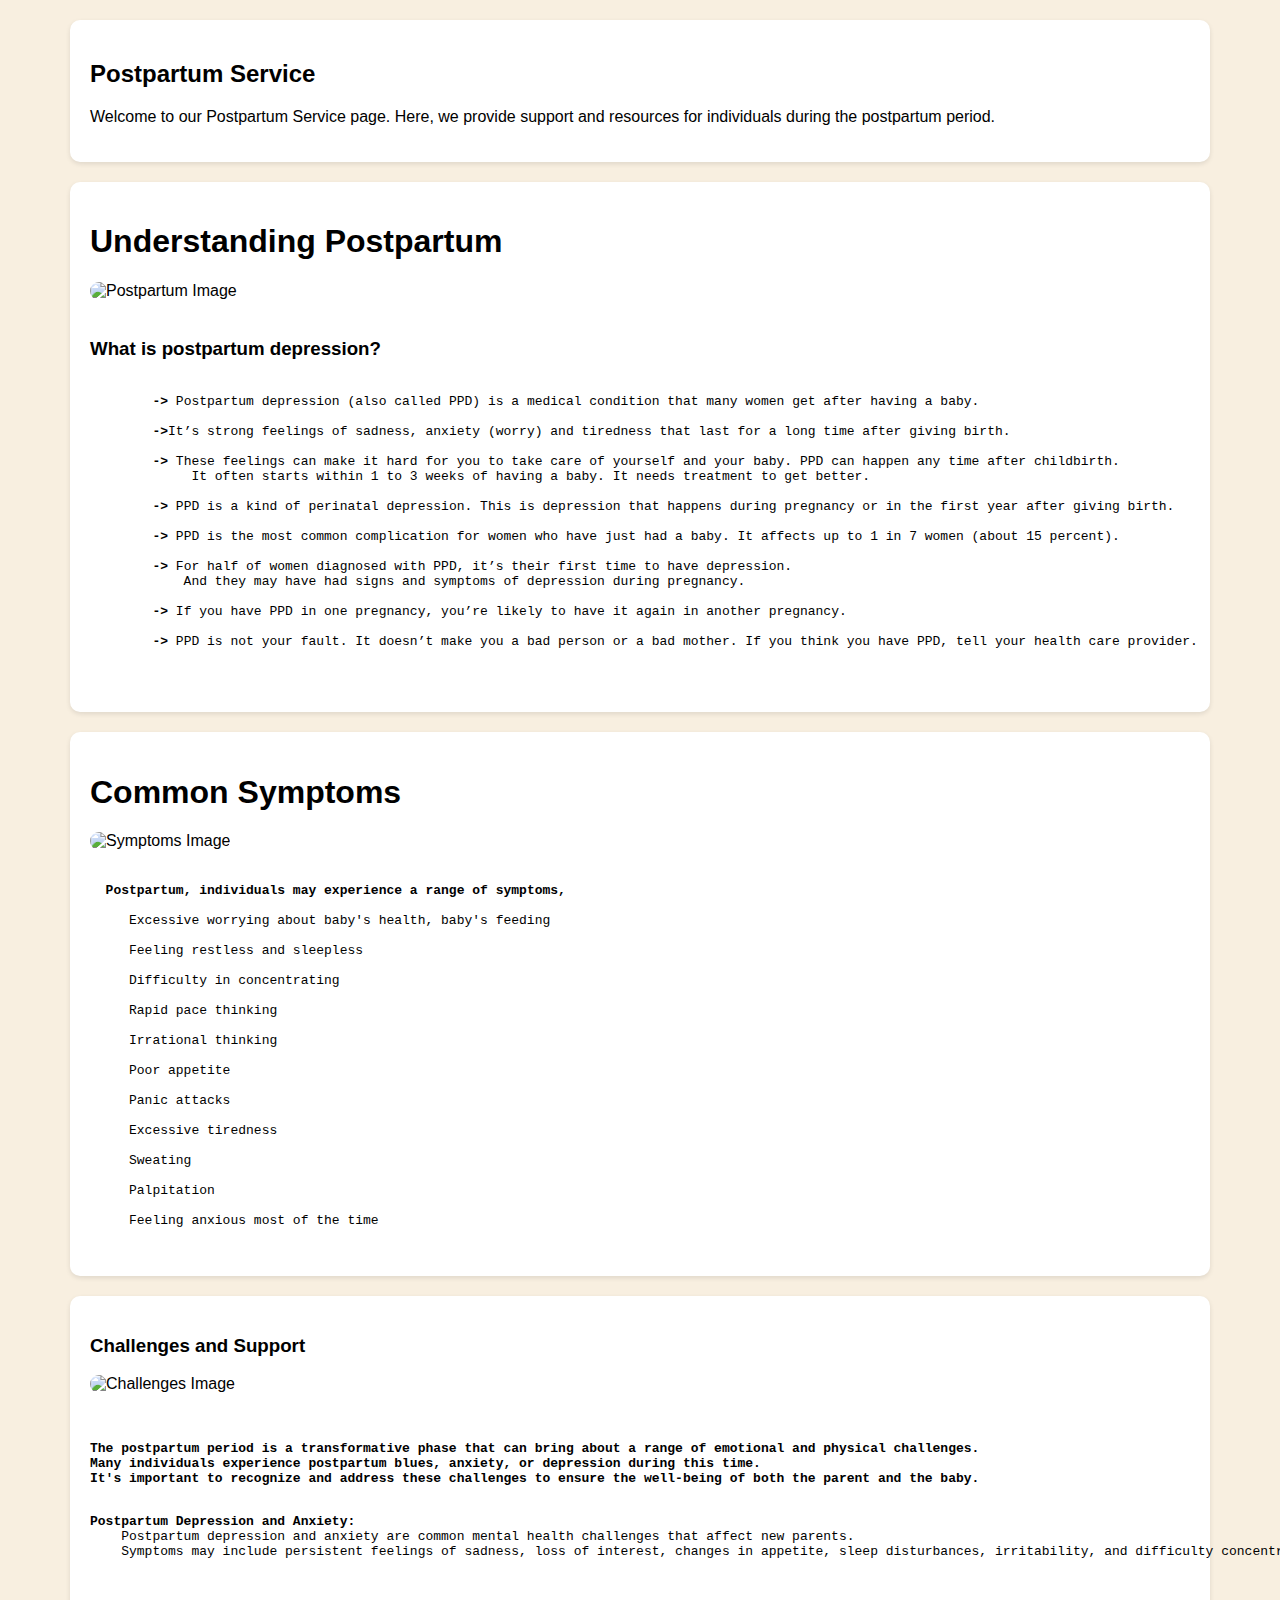
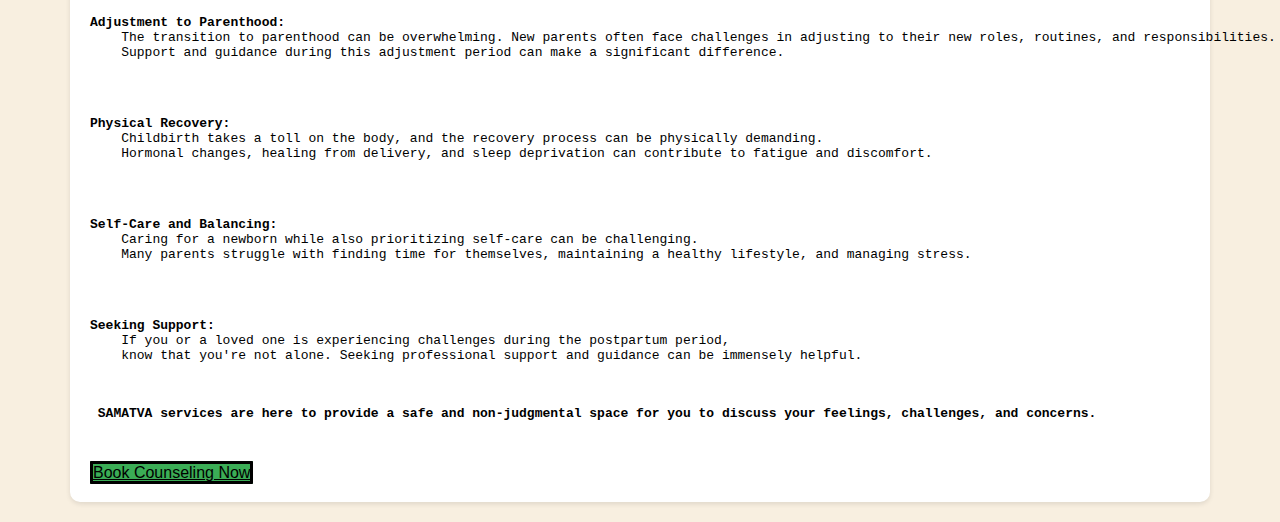
==== Postpartum.html @ 12662ce7 "Add files via upload" ====
<!DOCTYPE html>
<html lang="en">
<head>
    <meta charset="UTF-8">
    <meta name="viewport" content="width=device-width, initial-scale=1.0">
    <link rel="stylesheet" href="styles.css">
    <title>Postpartum Service</title>
    <style>
        /* Custom CSS */
        body {
            font-family: Arial, sans-serif;
            background-color: #f8efe0;
            margin: 20px;
            padding: 0;
        }
        .container {
            max-width: 1100px;
            margin: 0 auto;
            padding: 20px;
        }
        .container {
            background-color: #ffffff;
            border-radius: 10px;
            box-shadow: 0 2px 5px rgba(0, 0, 0, 0.1);
            padding: 20px;
            margin-bottom: 20px;
        }
        .container img {
            max-width: 50%;
            height: auto;
            border-radius: 10px;
            margin-bottom: 20px;
        }
        .btn-custom {
            background-color: #3bad56;
            border: solid;
            border-radius: 1px;
            color: black;
        }

        .btn-custom:hover {
            background-color: #2b6b39
             
        }

         
    </style>
</head>
<body>
    <div class="container">
        <h2 class="commonHead text-center">
            Postpartum Service</h2>
            <p>Welcome to our Postpartum Service page. Here, we provide support and resources for individuals during the postpartum period.</p>
        </div>
        
        <div class="container">
            <h1>Understanding Postpartum</h1>
            
            <img src="/images/postpartum.png" alt="Postpartum Image">
            <h3>What is postpartum depression?</h3>
            <pre>  
        <b>-></b> Postpartum depression (also called PPD) is a medical condition that many women get after having a baby.

        <b>-></b>It’s strong feelings of sadness, anxiety (worry) and tiredness that last for a long time after giving birth.

        <b>-></b> These feelings can make it hard for you to take care of yourself and your baby. PPD can happen any time after childbirth.
             It often starts within 1 to 3 weeks of having a baby. It needs treatment to get better.

        <b>-></b> PPD is a kind of perinatal depression. This is depression that happens during pregnancy or in the first year after giving birth.

        <b>-></b> PPD is the most common complication for women who have just had a baby. It affects up to 1 in 7 women (about 15 percent).

        <b>-></b> For half of women diagnosed with PPD, it’s their first time to have depression. 
            And they may have had signs and symptoms of depression during pregnancy. 

        <b>-></b> If you have PPD in one pregnancy, you’re likely to have it again in another pregnancy.

        <b>-></b> PPD is not your fault. It doesn’t make you a bad person or a bad mother. If you think you have PPD, tell your health care provider.
                
            </pre>
        </div>
        
        <div class="container">
            <h1>Common Symptoms</h1>

            <img src="/images/postpartum-anxiety-symptoms-treatment.jpg" alt="Symptoms Image">
    <pre>
 <b> Postpartum, individuals may experience a range of symptoms, </b>

     Excessive worrying about baby's health, baby's feeding

     Feeling restless and sleepless

     Difficulty in concentrating

     Rapid pace thinking

     Irrational thinking

     Poor appetite

     Panic attacks

     Excessive tiredness

     Sweating

     Palpitation

     Feeling anxious most of the time
     </pre>
        </div>

        <div class="container">
            <h3>Challenges and Support</h3>
            <img src="/images/Postnatal-depression_17d0eeb0357_large.jpg" alt="Challenges Image">
     <pre>
<b> 
The postpartum period is a transformative phase that can bring about a range of emotional and physical challenges. 
Many individuals experience postpartum blues, anxiety, or depression during this time. 
It's important to recognize and address these challenges to ensure the well-being of both the parent and the baby.</b>
    
<p><strong>Postpartum Depression and Anxiety:</strong> 
    Postpartum depression and anxiety are common mental health challenges that affect new parents. 
    Symptoms may include persistent feelings of sadness, loss of interest, changes in appetite, sleep disturbances, irritability, and difficulty concentrating.</p>
            
<p><strong>Adjustment to Parenthood:</strong> 
    The transition to parenthood can be overwhelming. New parents often face challenges in adjusting to their new roles, routines, and responsibilities.
    Support and guidance during this adjustment period can make a significant difference.</p>
            
<p><strong>Physical Recovery:</strong>
    Childbirth takes a toll on the body, and the recovery process can be physically demanding. 
    Hormonal changes, healing from delivery, and sleep deprivation can contribute to fatigue and discomfort.</p>
            
<p><strong>Self-Care and Balancing:</strong> 
    Caring for a newborn while also prioritizing self-care can be challenging.
    Many parents struggle with finding time for themselves, maintaining a healthy lifestyle, and managing stress.</p>
            
<p><strong>Seeking Support:</strong> 
    If you or a loved one is experiencing challenges during the postpartum period, 
    know that you're not alone. Seeking professional support and guidance can be immensely helpful. </p>

<b> SAMATVA services are here to provide a safe and non-judgmental space for you to discuss your feelings, challenges, and concerns.
</b>
    </pre>
      <a href="booking_page.html" class="btn btn-custom">Book Counseling Now</a>
</div>
       
 
      
</body>
</html>
---- styles.css ----
@import url('https://fonts.googleapis.com/css2?family=Roboto:wght@400;700&display=swap');
/* Add a background color to the chat screen */
body {
    font-family: 'Roboto', sans-serif;
    background: #fef5e7;
    background-size: cover;
    background-position: center center;
    font-smooth: antialiased;
  }
  
  .logo-container
  {
    width: 100%;
    text-align: center;
  }

  .codingnexus {
    color: #fff;
    margin-top: 15px;
    font-size: 12px;
  }
  .codingnexus a {
    color: #fff;
    text-decoration: none;
  }

  #loading {
    font-size: 50px;
  }

  /* Style the chat box */
  .chat-box {
    margin: 0 auto;
    width: 600px;
    max-width: 100%;
    background-color: #ffffff;
    border-radius: 8px;
    box-shadow: 0 4px 8px rgba(0, 0, 0, 0.1);
    overflow: hidden;
    max-height: calc(100vh - 300px);
    height: calc(100vh - 300px);
  }

  .codingnexus {
    width: 100%;
    text-align: center;
  }
  
  /* Style the chat box header */
  .chat-box-header {
    background-color: #0084ff;
    color: #eeebeb;
    padding: 16px;
    font-size: 20px;
    font-weight: bold;
    border-top-left-radius: 8px;
    border-top-right-radius: 8px;
  }
  
  /* Style the chat box body */
  .chat-box-body {
    padding: 16px;
    overflow-y: auto;
    height: calc(100% - 145px);
  }
  
  /* Style the chat messages */
  .chat-box-body .message,
  .chat-box-body .response {
    margin-bottom: 16px;
    padding: 8px 16px;
    border-radius: 8px;
  }
  
  /* Style the user's messages */
  .chat-box-body .message {
    background-color: #e6e6e6;
    color: #333333;
  }
  
  /* Style the chatbot's responses */
  .chat-box-body .response {
    background-color: #0084ff;
    color: #ffffff;
    text-align: right;
  }
  
  /* Style the chat box footer */
  .chat-box-footer {
    bottom: 0;
    display: flex;
    align-items: center;
    background-color: #ffffff;
    border-top: 1px solid #e6e6e6;
    padding: 8px 16px;
  }
  
  /* Style the input field */
  .chat-box-footer input[type="text"] {
    flex: 1;
    padding: 8px;
    border: 1px solid #e6e6e6;
    border-radius: 8px;
    font-size: 16px;
    outline: none;
  }
  
  /* Style the button */
  .chat-box-footer button {
    margin-left: 8px;
    padding: 8px 16px;
    background-color: #0084ff;
    color: #ffffff;
    font-size: 16px;
    font-weight: bold;
    border: none;
    border-radius: 8px;
    cursor: pointer;
  }
  
  /* Add some hover effects to the button */
  .chat-box-footer button:hover {
    background-color: #0073e6;
  }
  
  .chat-box-footer button:active {
    background-color: #005bbf;
  }
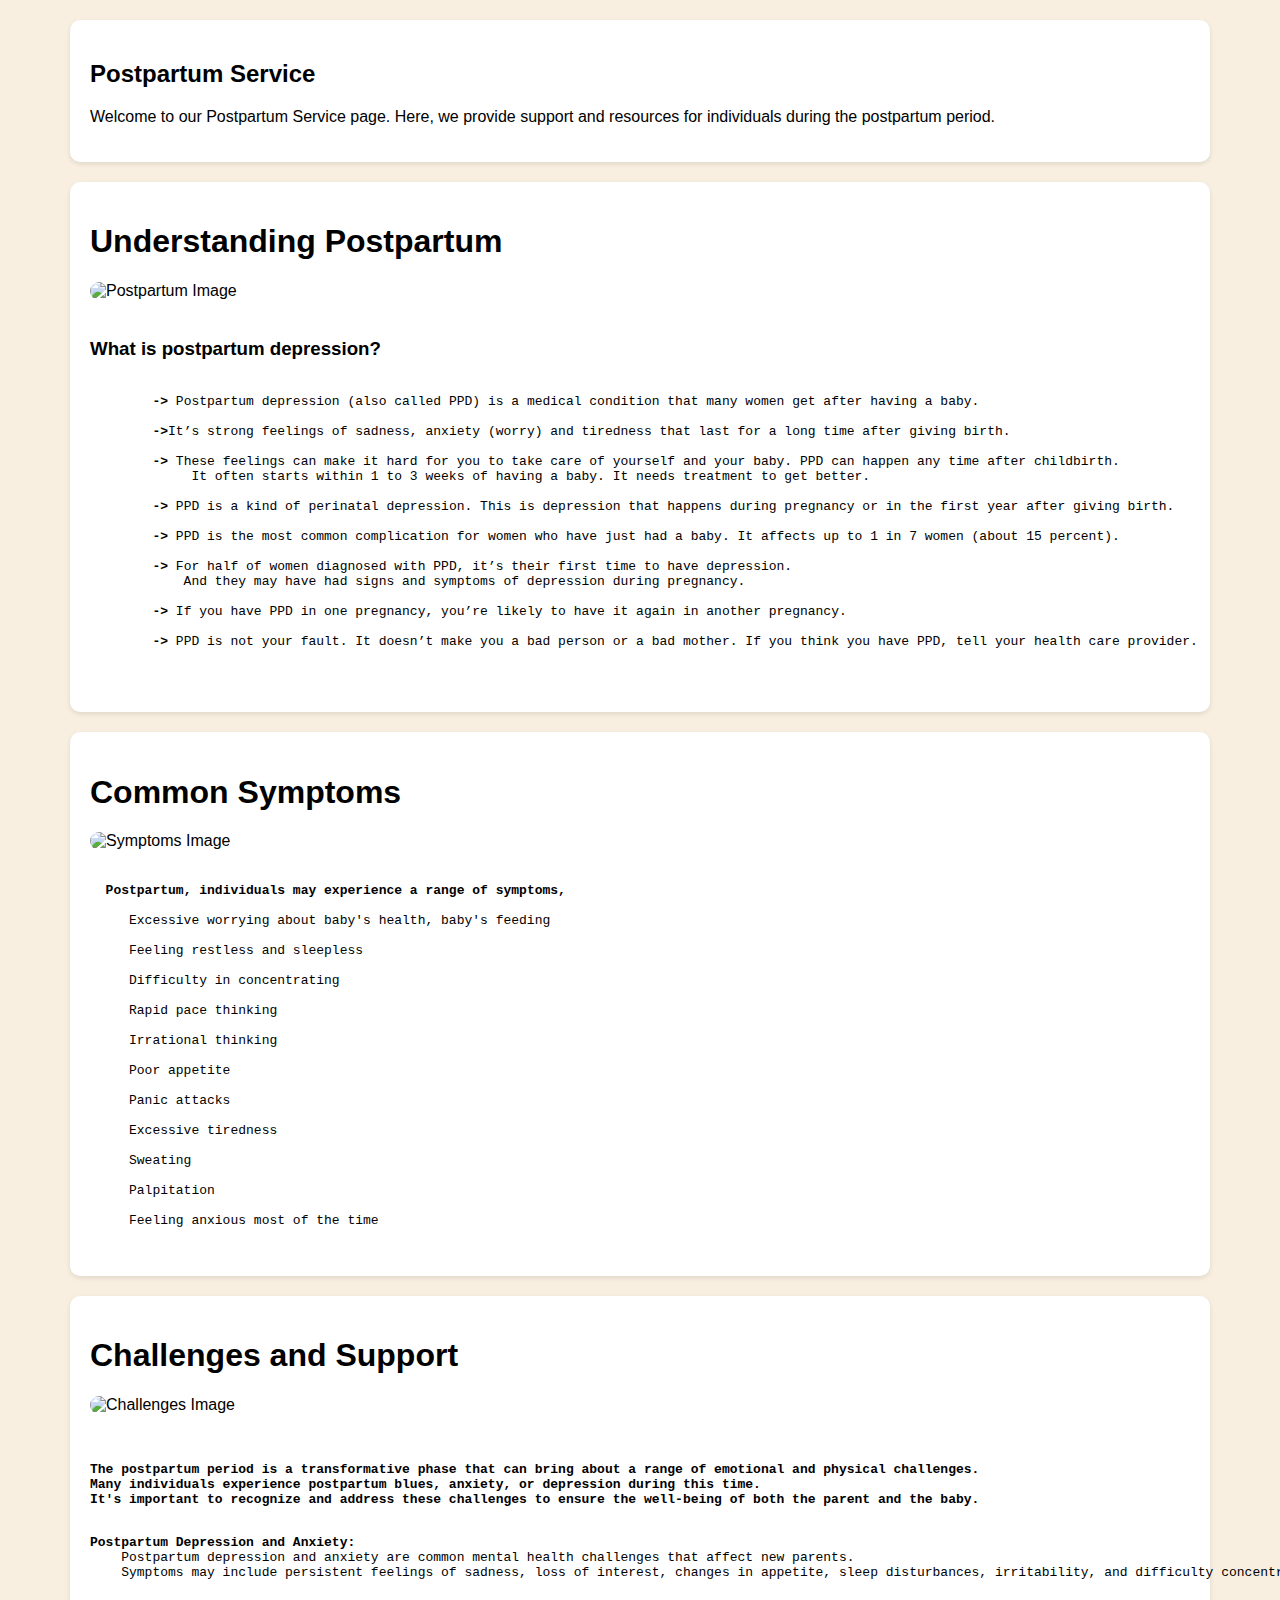
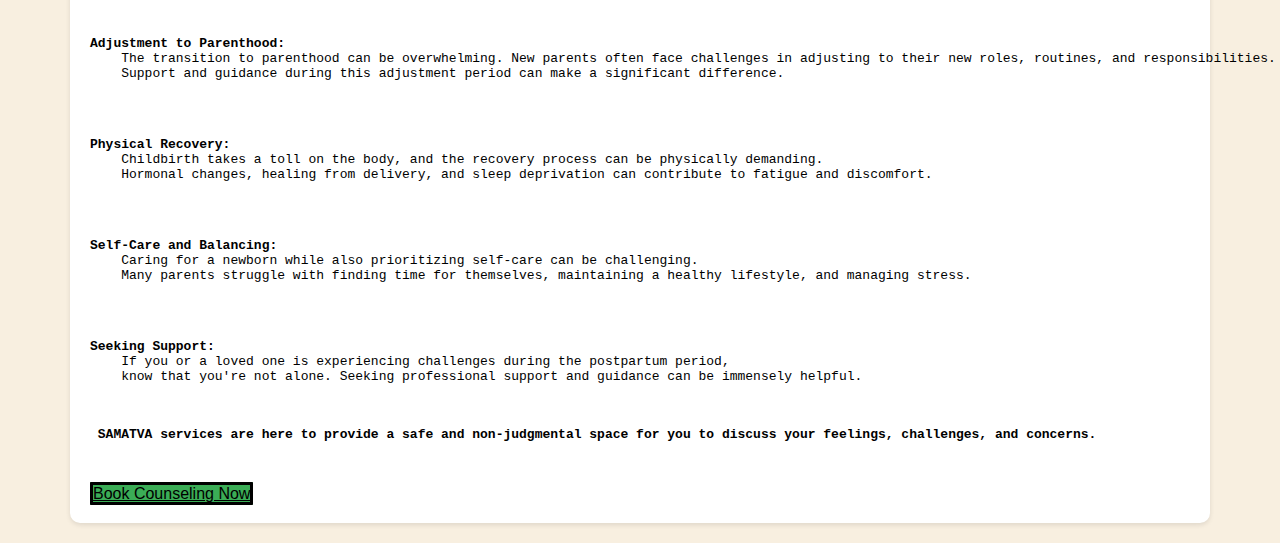
==== commit 5049d98e: "Update Postpartum.html" ====
--- a/Postpartum.html
+++ b/Postpartum.html
@@ -112,7 +112,7 @@
         </div>
 
         <div class="container">
-            <h3>Challenges and Support</h3>
+            <h1>Challenges and Support</h1>
             <img src="/images/Postnatal-depression_17d0eeb0357_large.jpg" alt="Challenges Image">
      <pre>
 <b> 
